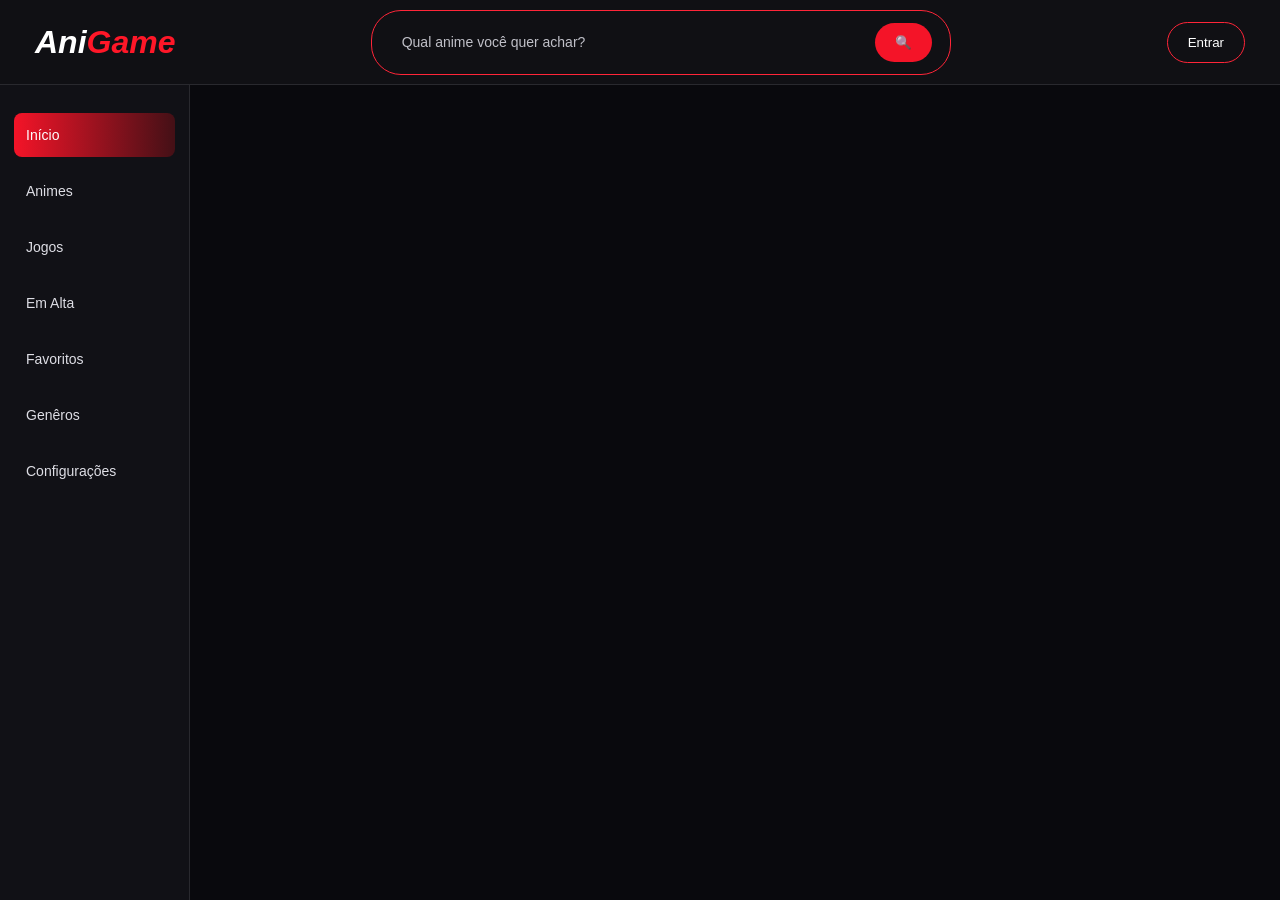
==== Animes.html @ dee42ca6 "Criação da lógica da API dos animes e configurações adicionais" ====
<!doctype html>
<html lang="pt-br">
  <head>
    <meta charset="UTF-8" />
    <meta name="viewport" content="width=device-width, initial-scale=1.0" />
    <title>Animes - AniGame</title>
    <link rel="stylesheet" href="style.css">
  </head>
  <body>
    <header class="topo">
      <h1 class="logo">Ani<span>Game</span></h1>

      <div class="pesquisa-topo">
        <span></span>
        <input
          id="anime-input"
          type="text"
          placeholder="Qual anime você quer achar?"
        />
        <button onclick="searchAnime()">🔍</button>
      </div>

      <div class="acoes">
        <span></span>
        <button>Entrar</button>
      </div>
    </header>

    <aside class="menu-lateral">
      <nav>
        <a class="ativo" href="index.html">Início</a>
        <a href="Animes.html">Animes</a>
        <a href="Games.html">Jogos</a>
        <a href="#">Em Alta</a>
        <a href="#">Favoritos</a>
        <a href="#">Genêros</a>
        <a href="#">Configurações</a>
      </nav>
    </aside>

    <main class="conteudo">
      <div id="home">
        <section class="destaques">
          <div id="lista-animes"></div>
        </section>
      </div>

      <section id="resultados-pesquisa-anime" hidden>
        <h2>Resultados da pesquisa</h2>
        <div id="lista-resultados"> </div>
      </section>
    </main>

    <script src="script.js"></script>
  </body>
</html>
---- style.css ----
* {
  margin: 0;
  padding: 0;
  box-sizing: border-box;
}

body {
  background: #09090d;
  color: #ffffff;
  font-family: Arial, sans-serif;
  min-height: 100vh;
}

.topo {
  position: fixed;
  top: 0;
  left: 0;
  width: 100%;
  z-index: 1000;
  height: 85px;
  padding: 0 35px;
  display: flex;
  align-items: center;
  justify-content: space-between;
  gap: 25px;
  background: #101014;
  border-bottom: 1px solid #29292e;
}

.logo {
  color: #ffffff;
  font-size: 32px;
  font-weight: 900;
  font-style: italic;
  white-space: nowrap;
}

.logo span,
.texto-banner h2 span {
  color: #ff1728;
}

.pesquisa-topo {
  display: flex;
  align-items: center;
  gap: 12px;
  border: 1px solid #ff2538;
  border-radius: 30px;
  padding: 12px 18px;
  width: 48%;
}

.pesquisa-topo span {
  font-size: 24px;
}

.pesquisa-topo input,
.pesquisa-principal input {
  background: transparent;
  color: white;
  border: none;
  outline: none;
  width: 100%;
  font-size: 14px;
}

.pesquisa-topo input::placeholder,
.pesquisa-principal input::placeholder {
  color: #c0c0c8;
}

.acoes {
  display: flex;
  align-items: center;
  gap: 20px;
}

.acoes span {
  font-size: 25px;
}

button {
  cursor: pointer;
  color: white;
  background: #f41428;
  border: none;
  border-radius: 22px;
  padding: 12px 20px;
}

.acoes button {
  background: transparent;
  border: 1px solid #ff2538;
}

.menu-lateral {
  position: fixed;
  top: 85px;
  left: 0;
  width: 190px;
  height: calc(100vh - 85px);
  overflow-y: auto;
  background: #111116;
  border-right: 1px solid #29292e;
  padding: 28px 14px;
}

.menu-lateral nav {
  display: flex;
  flex-direction: column;
  gap: 12px;
}

.menu-lateral a {
  text-decoration: none;
  color: #dedee5;
  padding: 14px 12px;
  border-radius: 8px;
  font-size: 14px;
}

.menu-lateral a.ativo,
.menu-lateral a:hover {
  background: linear-gradient(90deg, #f41428, #441016);
  color: white;
}

.conteudo {
  margin-left: 190px;
  padding: 115px 30px 30px;
}

.banner {
  min-height: 320px;
  display: flex;
  align-items: center;
  padding: 35px;
  border-radius: 14px;
  overflow: hidden;
  background:
    linear-gradient(
      90deg,
      #101014 5%,
      rgba(16, 16, 20, 0.92) 35%,
      rgba(16, 16, 20, 0.15)
    ),
    url("https://images.unsplash.com/photo-1578632767115-351597cf2477?auto=format&fit=crop&w=1400&q=85")
      center 35% / cover no-repeat;
  border: 1px solid #29292e;
}

.texto-banner {
  max-width: 600px;
}

.texto-banner h2 {
  font-size: 66px;
  font-weight: 900;
  font-style: italic;
  margin-bottom: 8px;
}

.texto-banner h3 {
  font-size: 21px;
  margin-bottom: 12px;
}

.texto-banner p {
  color: #d0d0d7;
  line-height: 1.6;
  font-size: 14px;
  margin-bottom: 20px;
}

.pesquisa-principal {
  display: flex;
  align-items: center;
  gap: 12px;
  width: 100%;
  max-width: 470px;
  padding-left: 14px;
  border: 1px solid #ff2538;
  border-radius: 30px;
  overflow: hidden;
}

.pesquisa-principal span {
  font-size: 23px;
}

.pesquisa-principal button {
  border-radius: 0;
  padding: 13px 20px;
  font-size: 18px;
}

.destaques {
  margin-top: 28px;
}

.destaques > h2 {
  font-size: 22px;
  margin-bottom: 20px;
  border-left: 4px solid #ff1728;
  padding-left: 12px;
}

.listinha {
  display: flex;
  gap: 16px;
  overflow-x: auto;
  overflow-y: hidden;
  padding: 5px 5px 15px;
  scroll-behavior: smooth;
  scroll-snap-type: x mandatory;
}

.listinha::-webkit-scrollbar {
  height: 8px;
}

.listinha::-webkit-scrollbar-track {
  background: #202030;
  border-radius: 10px;
}

.listinha::-webkit-scrollbar-thumb {
  background: #ff2538;
  border-radius: 10px;
}

.anime {
  flex: 0 0 180px;
  min-width: 180px;
  background: #151522;
  padding: 9px;
  border-radius: 12px;
  border: 1px solid #303047;
  scroll-snap-align: start;
  transition:
    transform 0.3s,
    border-color 0.3s;
}

.anime:hover {
  transform: translateY(-5px);
  border-color: #ff2538;
}

.anime-img {
  width: 100%;
  height: 220px;
  object-fit: cover;
  border-radius: 8px;
  display: block;
}

.title {
  font-size: 14px;
  margin: 10px 0 7px;
}

.anime p {
  font-size: 11px;
  color: #bcbcc7;
  line-height: 1.5;
}

@media (max-width: 900px) {
  .topo {
    padding: 15px;
    height: auto;
    flex-wrap: wrap;
  }

  .pesquisa-topo {
    order: 3;
    width: 100%;
  }

  .menu-lateral {
    position: static;
    width: 100%;
    height: auto;
    min-height: auto;
  }

  .menu-lateral nav {
    flex-direction: row;
    flex-wrap: wrap;
  }

  .menu-lateral a {
    padding: 10px;
  }

  .conteudo {
    margin-left: 0;
    padding: 15px;
  }

  .banner {
    padding: 20px;
  }

  .texto-banner h2 {
    font-size: 44px;
  }

  .listinha {
    grid-template-columns: repeat(2, minmax(0, 1fr));
  }
}

[hidden] {
  display: none !important;
}

#lista-resultados {
  display: grid;
  grid-template-columns: repeat(auto-fill, minmax(160px, 1fr));
  gap: 20px;
  margin-top: 20px;
}

#lista-resultados .anime {
  width: 100%;
  min-width: 0;
  max-width: 220px;
  padding: 10px;
}

#lista-resultados .anime-img {
  width: 100%;
  height: 230px;
  object-fit: cover;
  border-radius: 8px;
}

#lista-resultados .title {
  font-size: 14px;
  line-height: 1.4;
  margin: 10px 0;
  overflow-wrap: anywhere;
}

#lista-games .game {
  display: flex;
  flex-direction: column;
}

#lista-games .game p {
  display: -webkit-box;
  -webkit-box-orient: vertical;
  -webkit-line-clamp: 3;
  overflow: hidden;
  line-clamp: 3;
}

#lista-games {
    display: grid;
    grid-template-columns: repeat(auto-fill, minmax(180px, 1fr));
    gap: 20px;
}

#lista-games .game {
    min-width: 0;
    width: 100%;
}

#lista-games .game-img {
    width: 100%;
    height: 240px;
    object-fit: cover;
}

#lista-games .title {
    font-size: 14px;
    line-height: 1.4;
    overflow-wrap: anywhere;
}
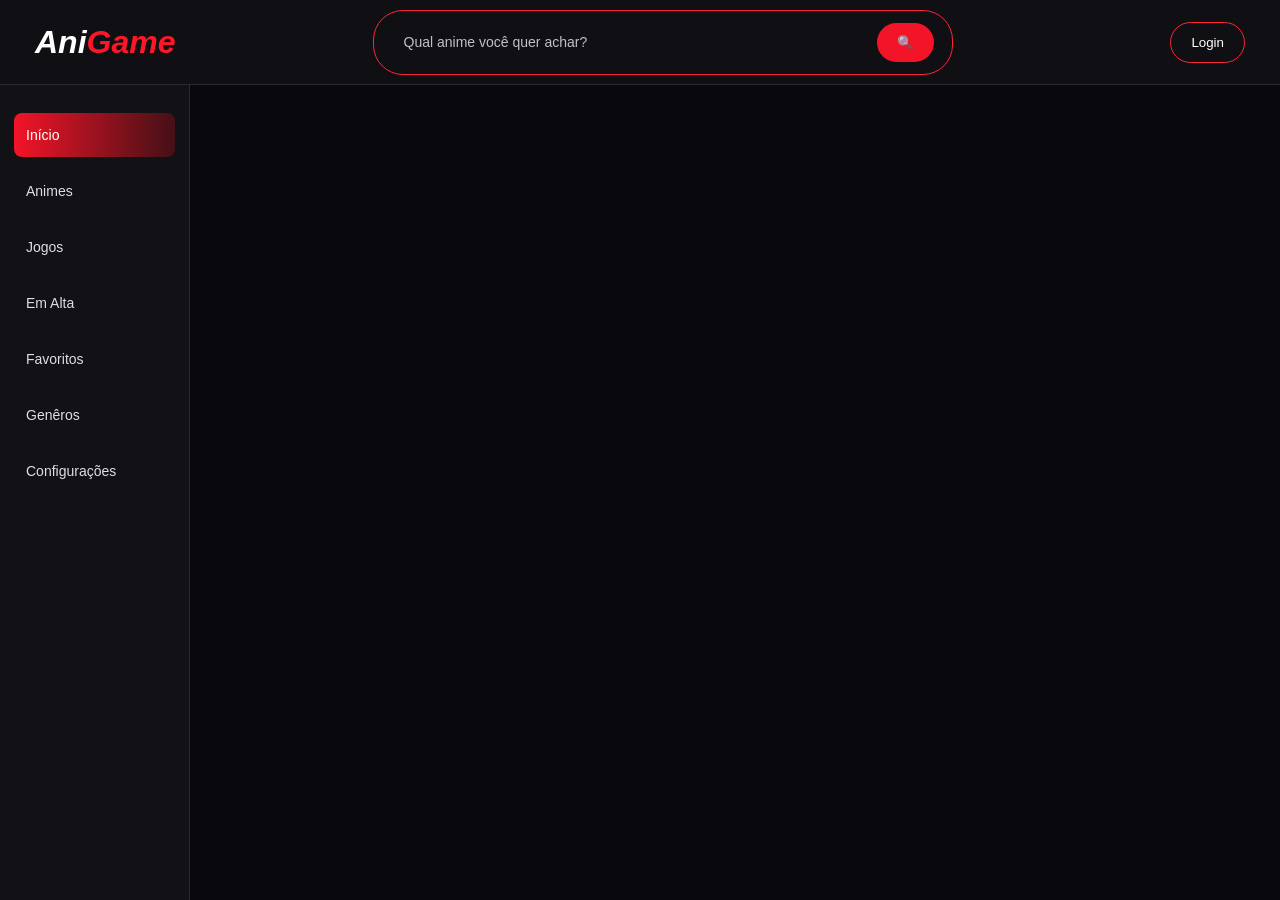
==== commit 5b5cb3a2: "Atualização das páginas de Jogos e PagCard" ====
--- a/Animes.html
+++ b/Animes.html
@@ -22,7 +22,7 @@
 
       <div class="acoes">
         <span></span>
-        <button>Entrar</button>
+        <a href="Login.html"><button>Login</button></a>
       </div>
     </header>
 
@@ -31,10 +31,10 @@
         <a class="ativo" href="index.html">Início</a>
         <a href="Animes.html">Animes</a>
         <a href="Games.html">Jogos</a>
-        <a href="#">Em Alta</a>
-        <a href="#">Favoritos</a>
-        <a href="#">Genêros</a>
-        <a href="#">Configurações</a>
+        <a href="popular.html">Em Alta</a>
+        <a href="favorite.html">Favoritos</a>
+        <a href="genres.html">Genêros</a>
+        <a href="settings.html">Configurações</a>
       </nav>
     </aside>
 
@@ -51,6 +51,6 @@
       </section>
     </main>
 
-    <script src="script.js"></script>
+    <script src="anime.js"></script>
   </body>
 </html>
--- a/style.css
+++ b/style.css
@@ -344,6 +344,12 @@
   overflow-wrap: anywhere;
 }
 
+#lista-games:not(.listinha) {
+  display: grid;
+  grid-template-columns: repeat(auto-fill, minmax(180px, 1fr));
+  gap: 20px;
+}
+
 #lista-games .game {
   display: flex;
   flex-direction: column;
@@ -357,25 +363,62 @@
   line-clamp: 3;
 }
 
-#lista-games {
-    display: grid;
-    grid-template-columns: repeat(auto-fill, minmax(180px, 1fr));
-    gap: 20px;
-}
-
 #lista-games .game {
-    min-width: 0;
-    width: 100%;
+  min-width: 0;
+  width: 100%;
 }
 
 #lista-games .game-img {
-    width: 100%;
-    height: 240px;
-    object-fit: cover;
+  width: 100%;
+  height: 240px;
+  object-fit: cover;
 }
 
 #lista-games .title {
-    font-size: 14px;
-    line-height: 1.4;
-    overflow-wrap: anywhere;
-}
+  font-size: 14px;
+  line-height: 1.4;
+  overflow-wrap: anywhere;
+}
+
+.game {
+  flex: 0 0 180px;
+  min-width: 180px;
+  background: #151522;
+  padding: 9px;
+  border-radius: 12px;
+  border: 1px solid #303047;
+  scroll-snap-align: start;
+  transition:
+    transform 0.3s,
+    border-color 0.3s;
+}
+
+.game:hover {
+  transform: translateY(-5px);
+  border-color: #ff2538;
+}
+
+.game-img {
+  width: 100%;
+  height: 220px;
+  object-fit: cover;
+  border-radius: 8px;
+  display: block;
+}
+
+.game p {
+  font-size: 11px;
+  color: #bcbcc7;
+  line-height: 1.5;
+}
+
+#lista-resultados .game {
+  width: 100%;
+  min-width: 0;
+}
+
+#lista-resultados .game-img {
+  width: 100%;
+  height: 230px;
+  object-fit: cover;
+}
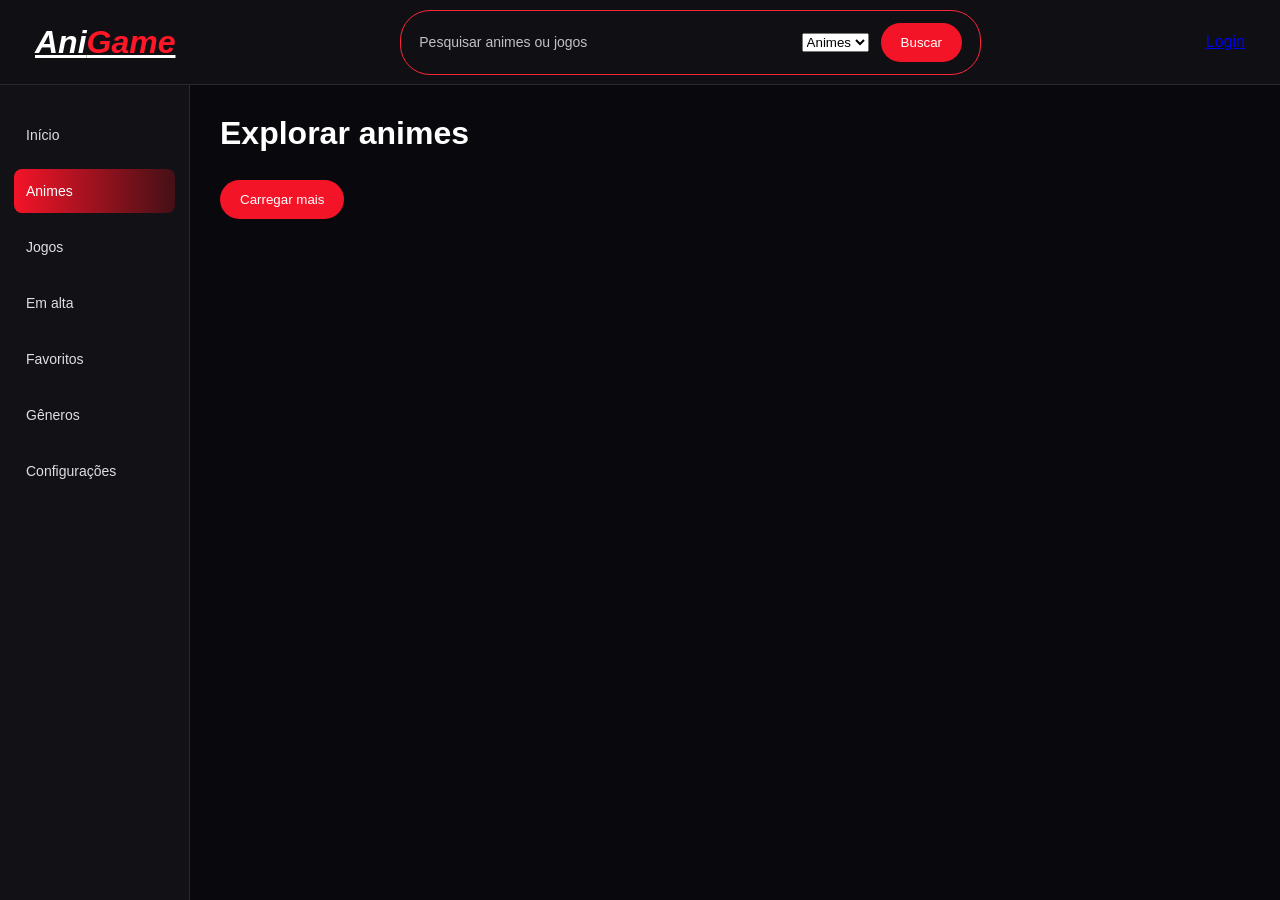
==== commit e09f975f: "Páginas de favoritos, login, em alta, configurações" ====
--- a/Animes.html
+++ b/Animes.html
@@ -1,56 +1,57 @@
 <!doctype html>
+
 <html lang="pt-br">
   <head>
-    <meta charset="UTF-8" />
-    <meta name="viewport" content="width=device-width, initial-scale=1.0" />
+    <meta charset="utf-8" />
+    <meta content="width=device-width, initial-scale=1.0" name="viewport" />
     <title>Animes - AniGame</title>
-    <link rel="stylesheet" href="style.css">
+    <link href="style.css" rel="stylesheet" />
   </head>
   <body>
     <header class="topo">
-      <h1 class="logo">Ani<span>Game</span></h1>
-
-      <div class="pesquisa-topo">
-        <span></span>
+      <a class="logo" href="index.html">Ani<span>Game</span></a>
+      <form class="pesquisa-topo" id="busca-global">
         <input
+          aria-label="Pesquisar"
           id="anime-input"
-          type="text"
-          placeholder="Qual anime você quer achar?"
-        />
-        <button onclick="searchAnime()">🔍</button>
-      </div>
-
-      <div class="acoes">
-        <span></span>
-        <a href="Login.html"><button>Login</button></a>
-      </div>
+          placeholder="Pesquisar animes ou jogos"
+          type="search"
+        /><select aria-label="Categoria" id="categoria-busca">
+          <option value="anime">Animes</option>
+          <option value="game">Jogos</option></select
+        ><button type="submit">Buscar</button>
+      </form>
+      <div class="acoes"><a data-auth-link="" href="Login.html">Login</a></div>
     </header>
-
     <aside class="menu-lateral">
-      <nav>
-        <a class="ativo" href="index.html">Início</a>
-        <a href="Animes.html">Animes</a>
-        <a href="Games.html">Jogos</a>
-        <a href="popular.html">Em Alta</a>
-        <a href="favorite.html">Favoritos</a>
-        <a href="genres.html">Genêros</a>
-        <a href="settings.html">Configurações</a>
+      <nav aria-label="Menu principal">
+        <a href="index.html">Início</a
+        ><a aria-current="page" class="ativo" href="Animes.html">Animes</a
+        ><a href="Games.html">Jogos</a><a href="popular.html">Em alta</a
+        ><a href="favorite.html">Favoritos</a><a href="genres.html">Gêneros</a
+        ><a href="settings.html">Configurações</a>
       </nav>
     </aside>
-
     <main class="conteudo">
+      <h1>Explorar animes</h1>
       <div id="home">
         <section class="destaques">
           <div id="lista-animes"></div>
+
+          <button id="carregar-mais-animes" onclick="recommendations()">
+            Carregar mais
+          </button>
+
+          <div id="observador-animes"></div>
         </section>
       </div>
-
-      <section id="resultados-pesquisa-anime" hidden>
+      <section hidden="" id="resultados-pesquisa-anime">
         <h2>Resultados da pesquisa</h2>
-        <div id="lista-resultados"> </div>
+        <div id="lista-resultados"></div>
       </section>
     </main>
-
     <script src="anime.js"></script>
+    <script src="auth.js"></script>
+    <script src="layout.js"></script>
   </body>
 </html>
